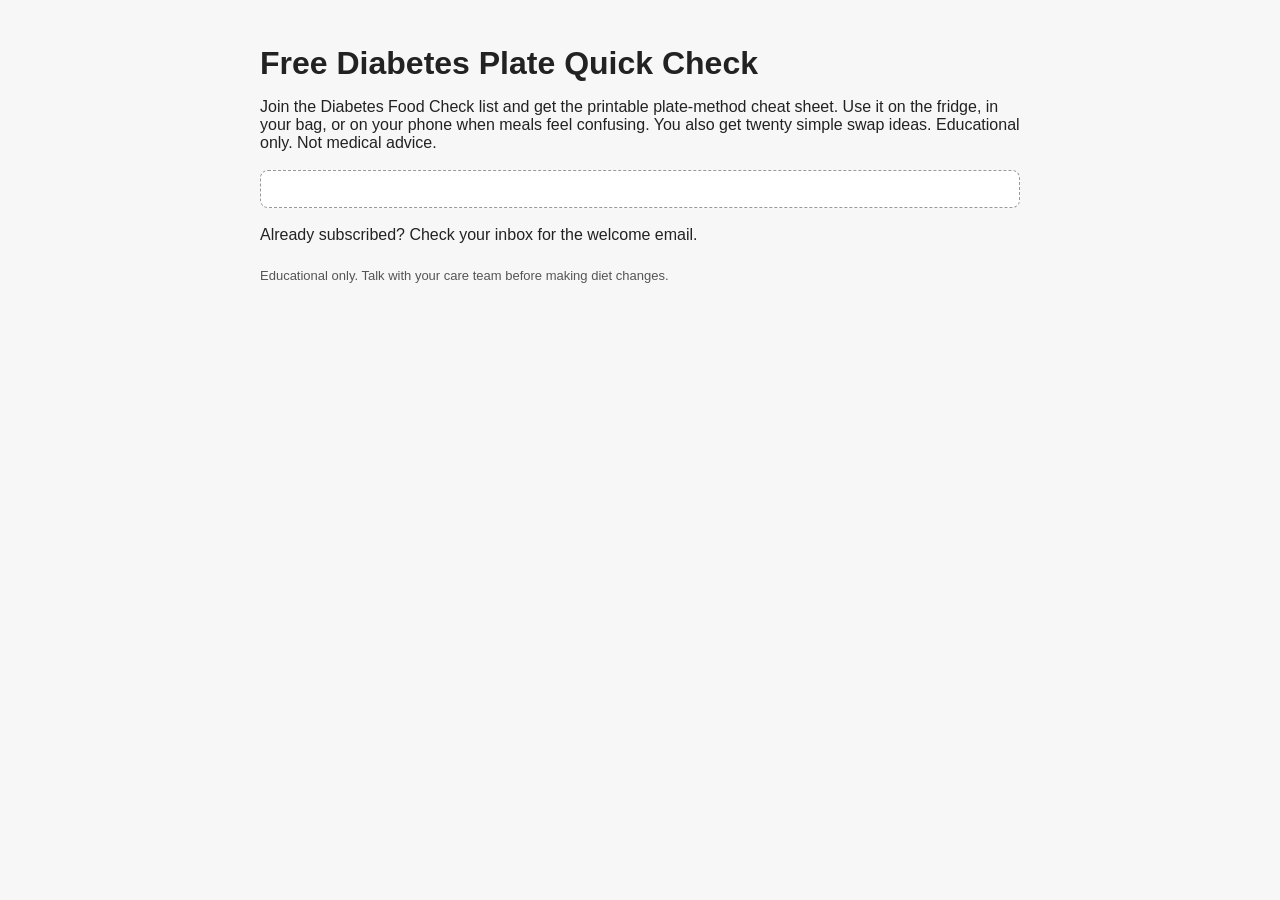
==== free-plate-cheat-sheet.html @ 97f73964 "Create free-plate-cheat-sheet.html" ====
<!doctype html>
<html lang="en">
<head>
  <meta charset="utf-8">
  <meta name="viewport" content="width=device-width, initial-scale=1">
  <title>Free Diabetes Plate Quick Check</title>
  <meta name="description" content="Get the free printable plate-method cheat sheet and twenty simple swaps. Educational only, not medical advice.">
  <link rel="stylesheet" href="style.css">
</head>
<body>
  <main class="wrap">
    <h1>Free Diabetes Plate Quick Check</h1>
    <p>Join the Diabetes Food Check list and get the printable plate-method cheat sheet. Use it on the fridge, in your bag, or on your phone when meals feel confusing. You also get twenty simple swap ideas. Educational only. Not medical advice.</p>

    <div class="form-box">
      <!-- PASTE YOUR MAILERLITE JAVASCRIPT TRACKING SNIPPET COPIED EARLIER DIRECTLY BELOW THIS LINE -->
      
    </div>

    <p>Already subscribed? Check your inbox for the welcome email.</p>

    <footer class="tiny">
      <p>Educational only. Talk with your care team before making diet changes.</p>
    </footer>
  </main>
</body>
</html>
---- style.css ----
body {
  font-family: Arial, sans-serif;
  margin: 0;
  background: #f7f7f7;
  color: #222;
}

.wrap {
  max-width: 760px;
  margin: 0 auto;
  padding: 24px;
}

h1 {
  margin-bottom: 8px;
}

.sub {
  margin-top: 0;
  color: #444;
}

input[type="search"] {
  width: 100%;
  padding: 14px;
  font-size: 18px;
  border: 1px solid #ccc;
  border-radius: 8px;
  box-sizing: border-box;
  margin: 18px 0;
}

.card {
  background: #fff;
  border-radius: 10px;
  padding: 18px;
  margin: 18px 0;
  border: 1px solid #ddd;
}

.card.Green {
  border-left: 8px solid #2e7d32;
}

.card.Yellow {
  border-left: 8px solid #f9a825;
}

.card.Red {
  border-left: 8px solid #c62828;
}

.hidden {
  display: none;
}

.row {
  display: flex;
  justify-content: space-between;
  gap: 12px;
  padding: 6px 0;
  border-bottom: 1px solid #eee;
}

.row strong {
  min-width: 150px;
}

.cta {
  background: #fff;
  border-radius: 10px;
  padding: 18px;
  margin-top: 24px;
  border: 1px solid #ddd;
}

.button {
  display: inline-block;
  background: #1565c0;
  color: #fff;
  text-decoration: none;
  padding: 12px 16px;
  border-radius: 8px;
  margin-top: 8px;
}

.tiny {
  font-size: 13px;
  color: #555;
  margin-top: 24px;
}

.form-box {
  background: #fff;
  border: 1px dashed #999;
  border-radius: 8px;
  padding: 18px;
  margin: 18px 0;
}
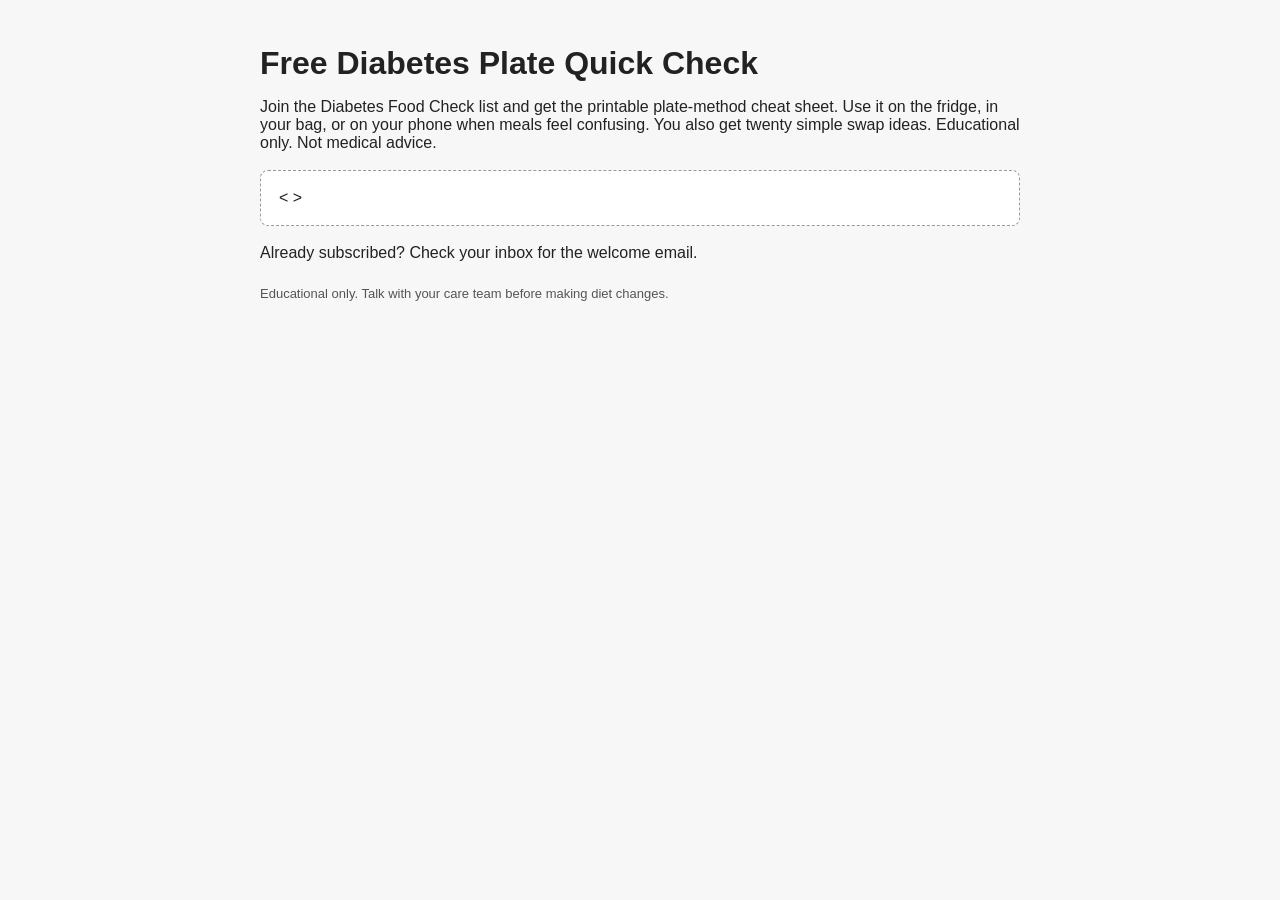
==== commit 1e6f96ff: "Update free-plate-cheat-sheet.html" ====
--- a/free-plate-cheat-sheet.html
+++ b/free-plate-cheat-sheet.html
@@ -13,7 +13,15 @@
     <p>Join the Diabetes Food Check list and get the printable plate-method cheat sheet. Use it on the fridge, in your bag, or on your phone when meals feel confusing. You also get twenty simple swap ideas. Educational only. Not medical advice.</p>
 
     <div class="form-box">
-      <!-- PASTE YOUR MAILERLITE JAVASCRIPT TRACKING SNIPPET COPIED EARLIER DIRECTLY BELOW THIS LINE -->
+      <<!-- MailerLite Universal -->
+<script>
+    (function(w,d,e,u,f,l,n){w[f]=w[f]||function(){(w[f].q=w[f].q||[])
+    .push(arguments);},l=d.createElement(e),l.async=1,l.src=u,
+    n=d.getElementsByTagName(e)[0],n.parentNode.insertBefore(l,n);})
+    (window,document,'script','https://assets.mailerlite.com/js/universal.js','ml');
+    ml('account', '2566568');
+</script>
+<!-- End MailerLite Universal -->>
       
     </div>
 
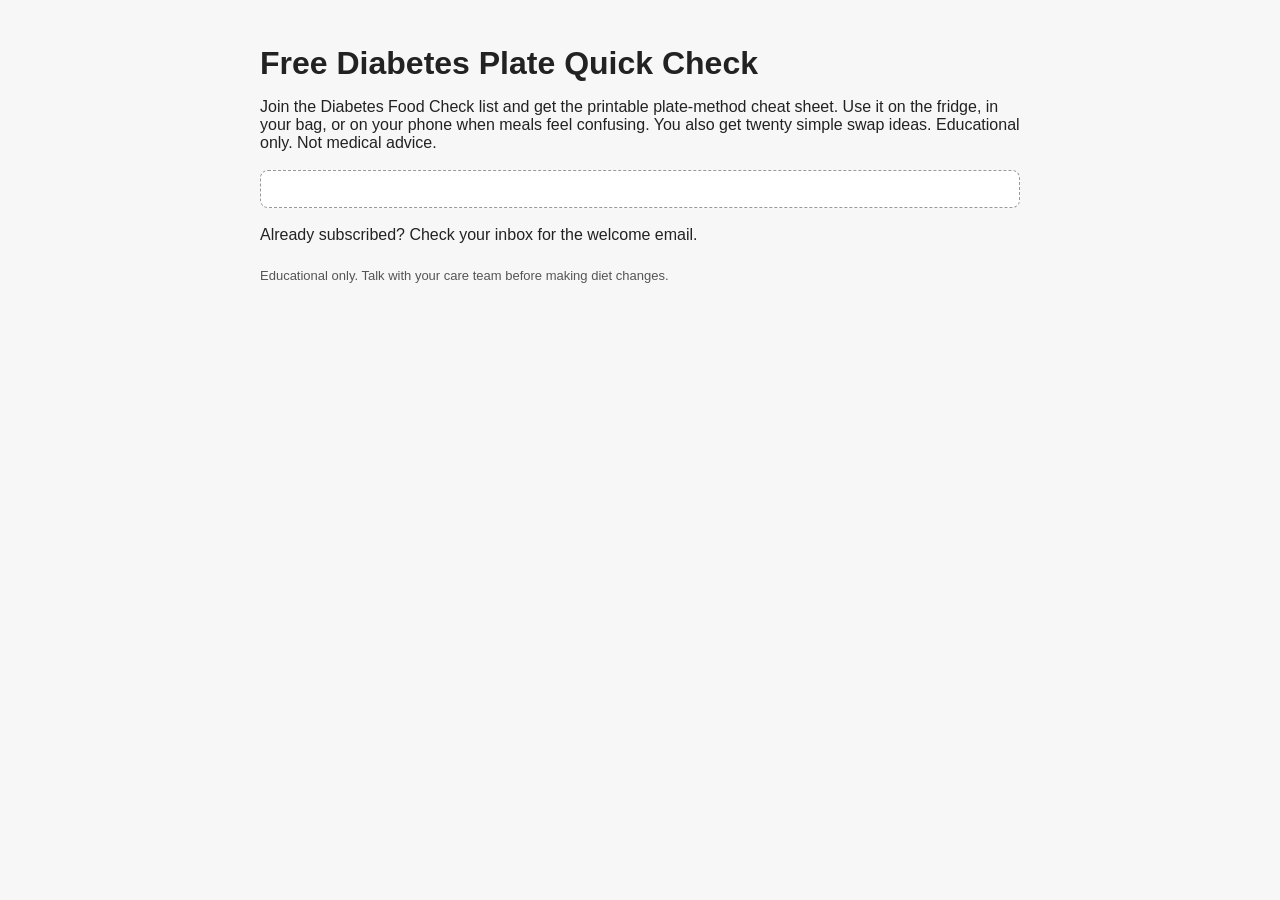
==== commit 95993e34: "Update free-plate-cheat-sheet.html" ====
--- a/free-plate-cheat-sheet.html
+++ b/free-plate-cheat-sheet.html
@@ -13,7 +13,7 @@
     <p>Join the Diabetes Food Check list and get the printable plate-method cheat sheet. Use it on the fridge, in your bag, or on your phone when meals feel confusing. You also get twenty simple swap ideas. Educational only. Not medical advice.</p>
 
     <div class="form-box">
-      <<!-- MailerLite Universal -->
+     
 <script>
     (function(w,d,e,u,f,l,n){w[f]=w[f]||function(){(w[f].q=w[f].q||[])
     .push(arguments);},l=d.createElement(e),l.async=1,l.src=u,
@@ -21,7 +21,7 @@
     (window,document,'script','https://assets.mailerlite.com/js/universal.js','ml');
     ml('account', '2566568');
 </script>
-<!-- End MailerLite Universal -->>
+
       
     </div>
 
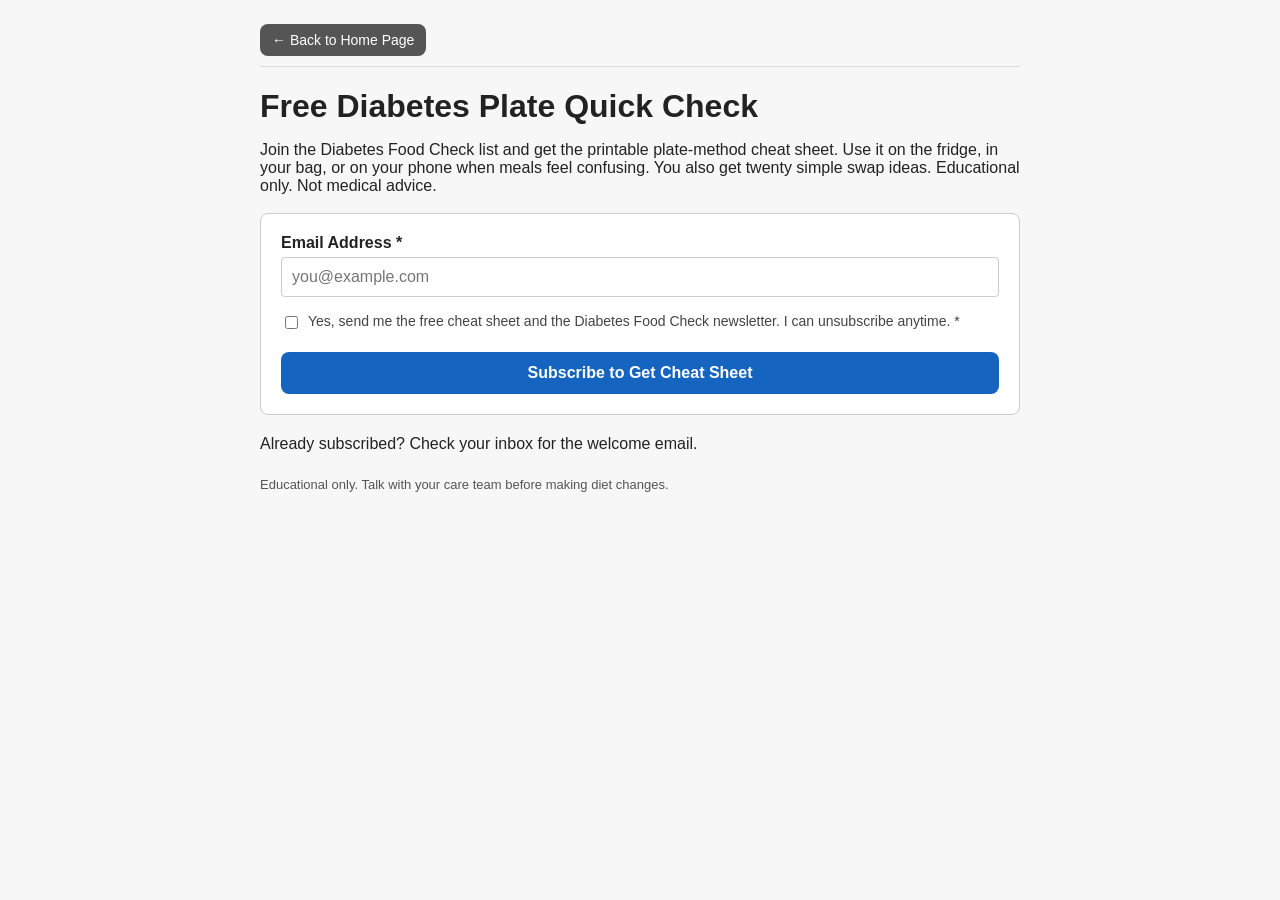
==== commit 448d0993: "Update free-plate-cheat-sheet.html" ====
--- a/free-plate-cheat-sheet.html
+++ b/free-plate-cheat-sheet.html
@@ -6,26 +6,47 @@
   <title>Free Diabetes Plate Quick Check</title>
   <meta name="description" content="Get the free printable plate-method cheat sheet and twenty simple swaps. Educational only, not medical advice.">
   <link rel="stylesheet" href="style.css">
+  
+  <!-- MailerLite Universal Snippet tracking for your popup layout -->
+  <script>
+    (function(w,d,e,u,f,l,n){w[f]=w[f]||function(){(w[f].q=w[f].q||[]).push(arguments)},l=d.createElement(e),l.async=1,l.src=u,
+    n=d.getElementsByTagName(e)[0],n.parentNode.insertBefore(l,n)})(window,document,'script','https://mailerlite.com');
+    ml('account', '2566568');
+  </script>
 </head>
 <body>
   <main class="wrap">
+    <!-- NAVIGATION BAR WITH HOME BUTTON -->
+    <nav style="margin-bottom: 20px; padding-bottom: 10px; border-bottom: 1px solid #ddd;">
+      <a href="index.html" class="button" style="background: #555; padding: 8px 12px; font-size: 14px; margin: 0;">← Back to Home Page</a>
+    </nav>
+
     <h1>Free Diabetes Plate Quick Check</h1>
     <p>Join the Diabetes Food Check list and get the printable plate-method cheat sheet. Use it on the fridge, in your bag, or on your phone when meals feel confusing. You also get twenty simple swap ideas. Educational only. Not medical advice.</p>
 
-    <div class="form-box">
-     
-<script>
-    (function(w,d,e,u,f,l,n){w[f]=w[f]||function(){(w[f].q=w[f].q||[])
-    .push(arguments);},l=d.createElement(e),l.async=1,l.src=u,
-    n=d.getElementsByTagName(e)[0],n.parentNode.insertBefore(l,n);})
-    (window,document,'script','https://assets.mailerlite.com/js/universal.js','ml');
-    ml('account', '2566568');
-</script>
+    <!-- CLEAN DIRECT FORM LAYOUT -->
+    <div class="form-box" style="border: 1px solid #ccc; padding: 20px; background: #fff; border-radius: 8px;">
+      <form id="diabetes-signup-form" action="https://mailerlite.com" method="POST" target="_blank">
+        
+        <div style="margin-bottom: 15px;">
+          <label for="fields_email" style="display: block; margin-bottom: 5px; font-weight: bold;">Email Address *</label>
+          <input type="email" id="fields_email" name="fields[email]" required placeholder="you@example.com" style="width: 100%; padding: 10px; box-sizing: border-box; border: 1px solid #ccc; border-radius: 4px; font-size: 16px;">
+        </div>
 
-      
+        <div style="margin-bottom: 20px; display: flex; align-items: flex-start;">
+          <input type="checkbox" id="fields_consent" name="fields[consent]" required style="margin-top: 4px; margin-right: 10px;">
+          <label for="fields_consent" style="font-size: 14px; color: #444; line-height: 1.4;">
+            Yes, send me the free cheat sheet and the Diabetes Food Check newsletter. I can unsubscribe anytime. *
+          </label>
+        </div>
+
+        <button type="submit" style="width: 100%; padding: 12px; background-color: #1565c0; color: white; border: none; border-radius: 8px; font-size: 16px; cursor: pointer; font-weight: bold;">
+          Subscribe to Get Cheat Sheet
+        </button>
+      </form>
     </div>
 
-    <p>Already subscribed? Check your inbox for the welcome email.</p>
+    <p style="margin-top: 20px;">Already subscribed? Check your inbox for the welcome email.</p>
 
     <footer class="tiny">
       <p>Educational only. Talk with your care team before making diet changes.</p>
